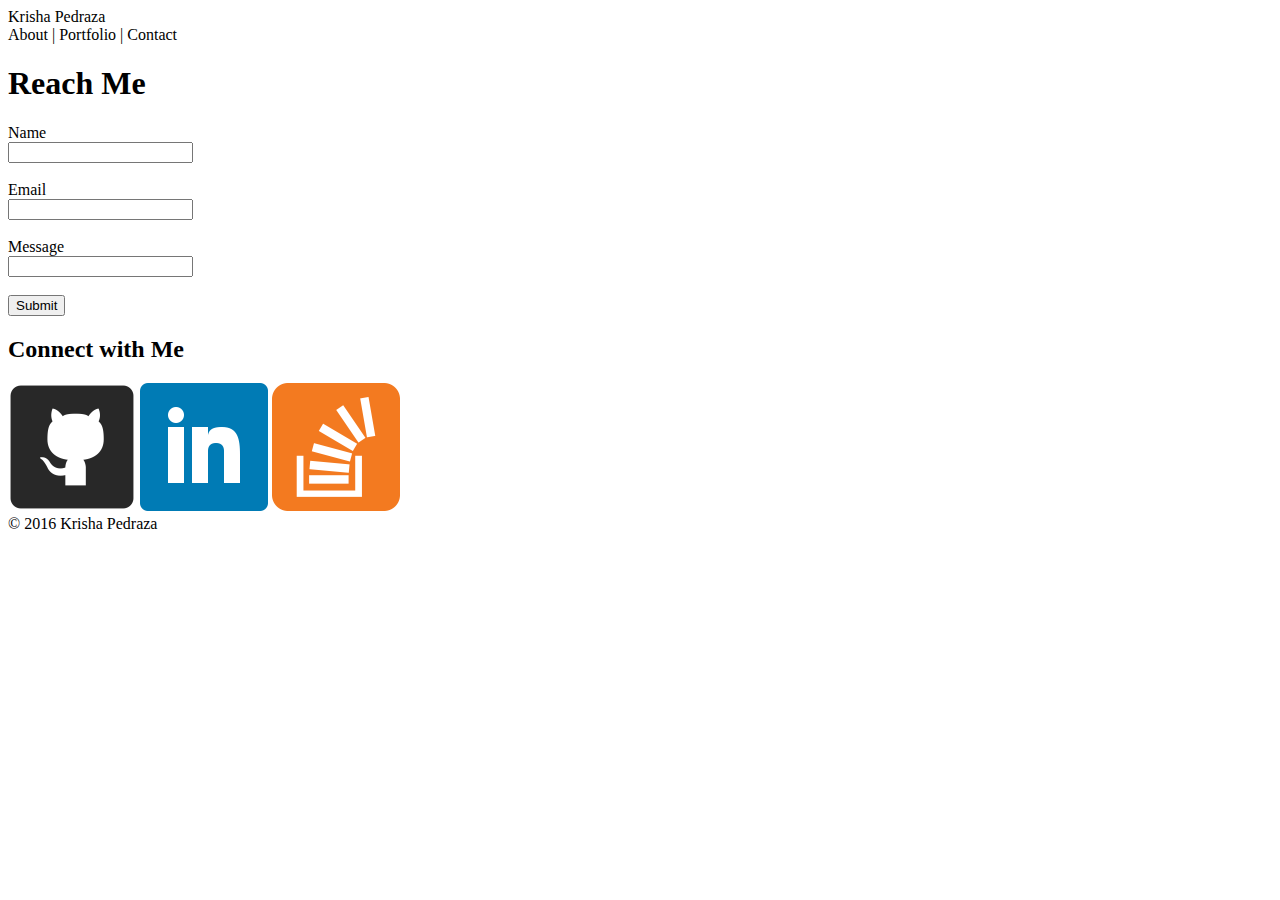
==== contact.html @ ba0fa30c "html validation" ====
<!DOCTYPE html>
<html lang="en">
<head>
	<meta charset="UTF-8">
	<title>Krisha Pedraza</title>
	<link rel="stylesheet" href="assets/style.css">
</head>
<body>

	<div id="top">
		<header id="name">Krisha Pedraza</header>
		<nav id="nav">
			About | Portfolio | Contact
		</nav>
	</div>

	<div id="content-background">

		<div id="contact-form">
			<h1>Reach Me</h1>
			<form>
				Name<br>
				<input type="text" name="name"><br><br>
				Email<br>
				<input type="text" name="email"><br><br>
				Message<br>
				<input type="text" name="message" id="message-box"><br><br>
				<input type="submit" value="Submit">
			</form>
		</div>

		<div id="social-media">
				<h2>Connect with Me</h2>
				<img src="assets/images/github.png" alt ="githug icon" class="icon">
				<img src="assets/images/linkedin.png" alt="linkedin icon" class="icon">
				<img src="assets/images/overflow.png" alt="overflow icon" class="icon">
		</div>

	</div>	

		<footer>&copy; 2016 Krisha Pedraza</footer>
	
</body>
</html>
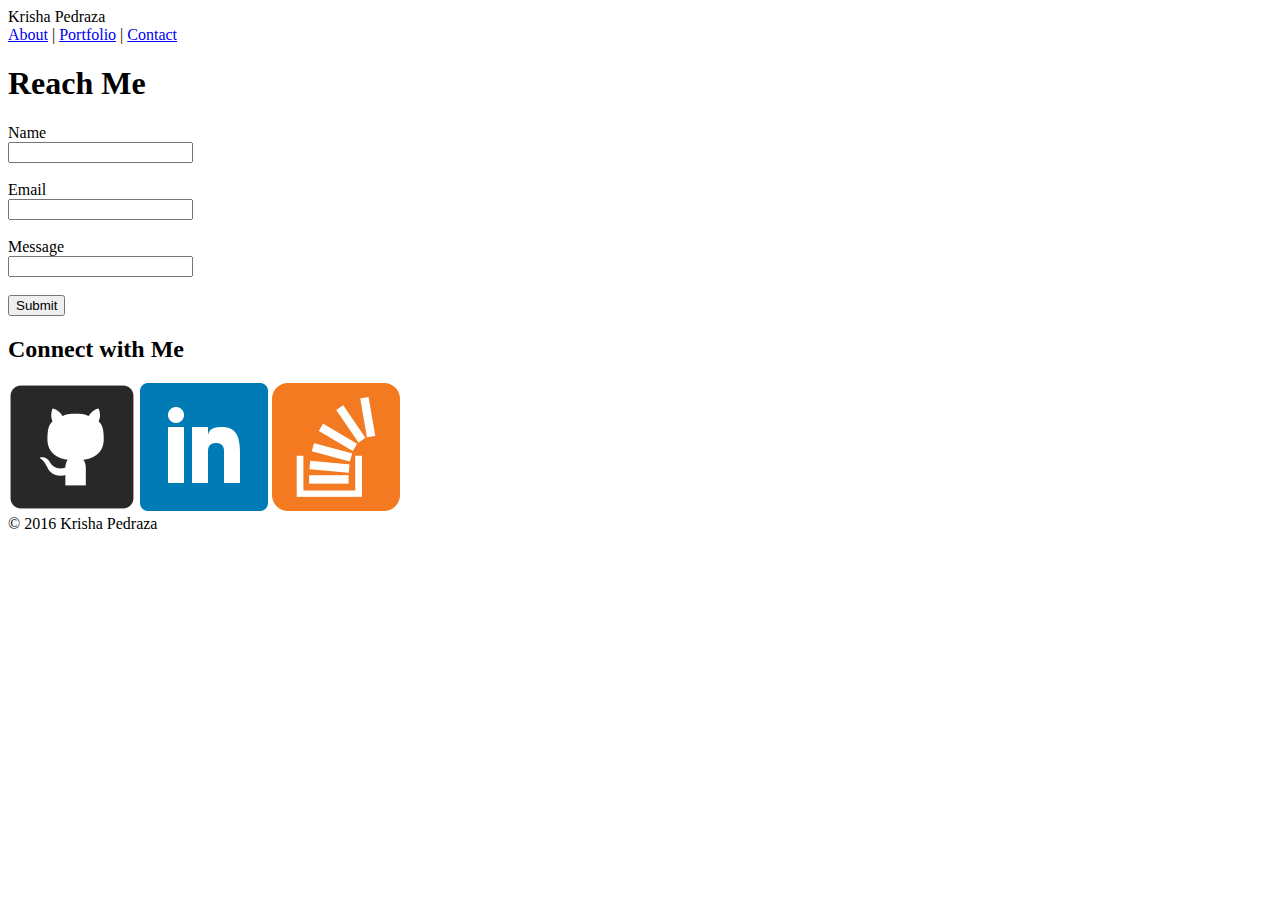
==== commit f0094c3b: "nav and icon html links" ====
--- a/contact.html
+++ b/contact.html
@@ -10,7 +10,7 @@
 	<div id="top">
 		<header id="name">Krisha Pedraza</header>
 		<nav id="nav">
-			About | Portfolio | Contact
+			<a href="index.html">About</a> | <a href="portfolio.html">Portfolio</a> | <a href="contact.html">Contact</a>
 		</nav>
 	</div>
 
@@ -31,9 +31,10 @@
 
 		<div id="social-media">
 				<h2>Connect with Me</h2>
-				<img src="assets/images/github.png" alt ="githug icon" class="icon">
-				<img src="assets/images/linkedin.png" alt="linkedin icon" class="icon">
-				<img src="assets/images/overflow.png" alt="overflow icon" class="icon">
+				<img src="assets/images/github.png" alt ="github icon" class="icon" href="https://github.com/KFPedraza">
+				<img src="assets/images/linkedin.png" alt="linkedin icon" class="icon" href="https://www.linkedin.com/in/krisha-pedraza-729783113
+">
+				<img src="assets/images/overflow.png" alt="overflow icon" class="icon" href="http://stackoverflow.com/users/6775625/kfpedraza">
 		</div>
 
 	</div>	
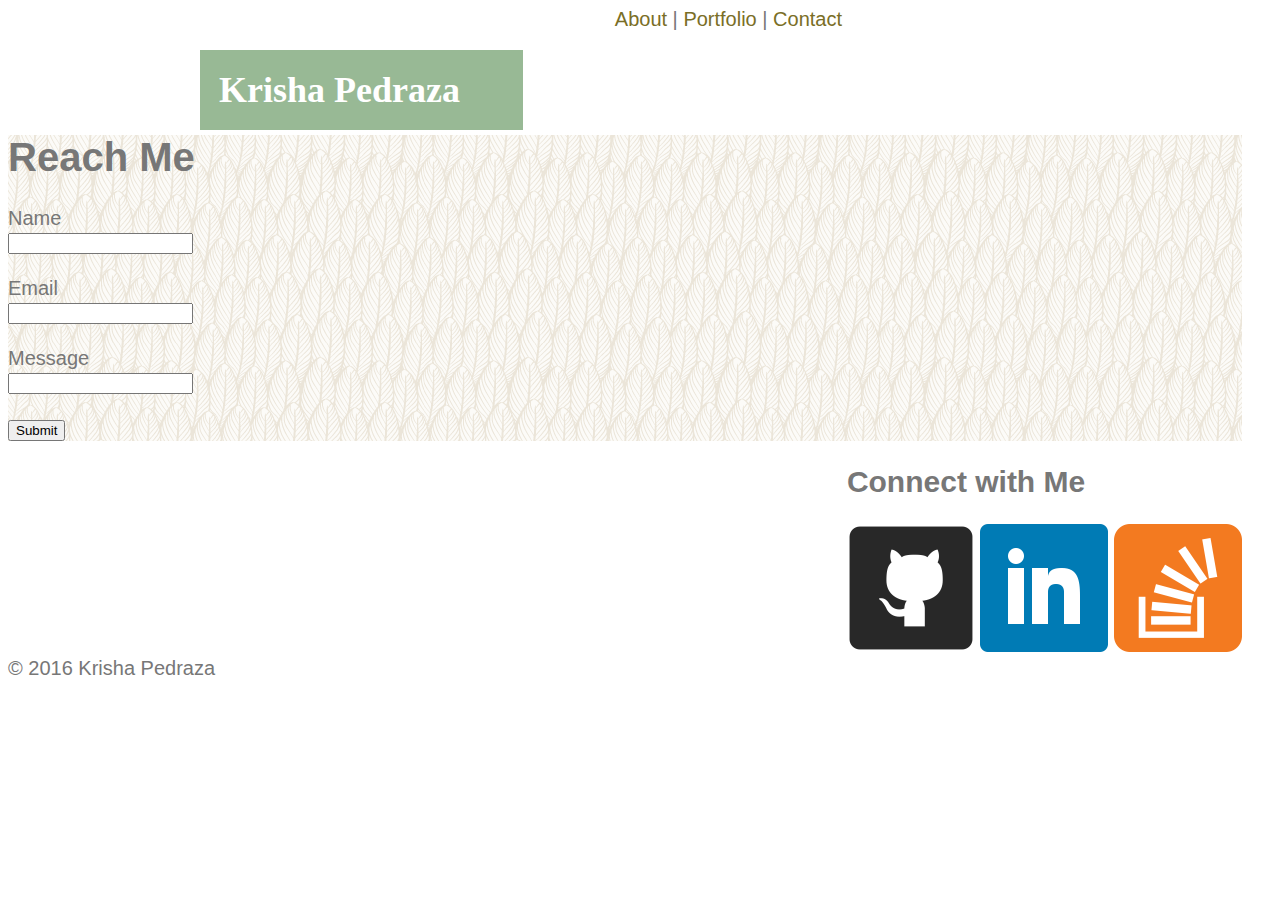
==== commit 4730ba6e: "a lot of things. fixed html image links, started overall css layout" ====
--- a/contact.html
+++ b/contact.html
@@ -3,13 +3,13 @@
 <head>
 	<meta charset="UTF-8">
 	<title>Krisha Pedraza</title>
-	<link rel="stylesheet" href="assets/style.css">
+	<link rel="stylesheet" href="assets/css/style.css">
 </head>
 <body>
 
-	<div id="top">
-		<header id="name">Krisha Pedraza</header>
-		<nav id="nav">
+	<div class="top">
+		<header>Krisha Pedraza</header>
+		<nav>
 			<a href="index.html">About</a> | <a href="portfolio.html">Portfolio</a> | <a href="contact.html">Contact</a>
 		</nav>
 	</div>
@@ -31,10 +31,9 @@
 
 		<div id="social-media">
 				<h2>Connect with Me</h2>
-				<img src="assets/images/github.png" alt ="github icon" class="icon" href="https://github.com/KFPedraza">
-				<img src="assets/images/linkedin.png" alt="linkedin icon" class="icon" href="https://www.linkedin.com/in/krisha-pedraza-729783113
-">
-				<img src="assets/images/overflow.png" alt="overflow icon" class="icon" href="http://stackoverflow.com/users/6775625/kfpedraza">
+				<a href="https://github.com/KFPedraza"><img src="assets/images/github.png" alt ="github icon" class="icon"></a>
+				<a href="https://www.linkedin.com/in/krisha-pedraza-729783113"><img src="assets/images/linkedin.png" alt="linkedin icon" class="icon"></a>
+				<a href="http://stackoverflow.com/users/6775625/kfpedraza"><img src="assets/images/overflow.png" alt="overflow icon" class="icon"></a>
 		</div>
 
 	</div>	
--- a/assets/css/style.css
+++ b/assets/css/style.css
@@ -0,0 +1,73 @@
+body {
+	color: #777777;
+	font-family: 'Arial', 'Helvetica Neue', 'Helvetica', sans-serif;
+	font-size: 20px;
+	padding-right: 30px;
+}
+#content-background {
+	background-image: url(../images/upfeathers.png);
+}
+.top {
+	background-color: white;
+	height: 100px;
+	margin-right: 200px;
+}
+header {
+	background-color: #98B995;
+	color: white;
+	width: 285px;
+	padding: 19px;
+	font-family: 'Georgia', Times, Times New Roman, serif;
+	font-size: 36px;
+	font-weight: bold;
+	position: absolute;
+	left: 200px;
+	top: 50px;
+}
+nav {
+	float: right;
+	font-family: 'Arial', 'Helvetica Neue', 'Helvetica', sans-serif;
+	display: inline;
+	padding-right: 200px;
+}
+a:link {
+	text-decoration: none;
+	color: #7A6E26;
+}
+a:hover {
+	color:;
+}
+a:visited {
+	color: gray;
+}
+#headshot {
+	float: right;
+	height: 200px;
+	width: 200px;
+	margin: 0px 60px 30px 40px;
+}
+#bio {
+	background-color: #FFF;
+	width: 50%;
+	border-top: #DDD;
+	line-height: 1.5;
+	margin-left: 200px;
+	margin-top: 100px;
+}
+#alaska {
+	clear: right;
+	float: left;
+	height: 280px;
+	width: 400px;
+	margin: 20px 40px 20px 20px;
+}
+#social-media {
+	float: right;
+}
+footer {
+	clear: both;
+}
+/*color palette from http://www.colourlovers.com/palette/4329847/Exculpator
+#98B995
+#7A6E26 olive
+*/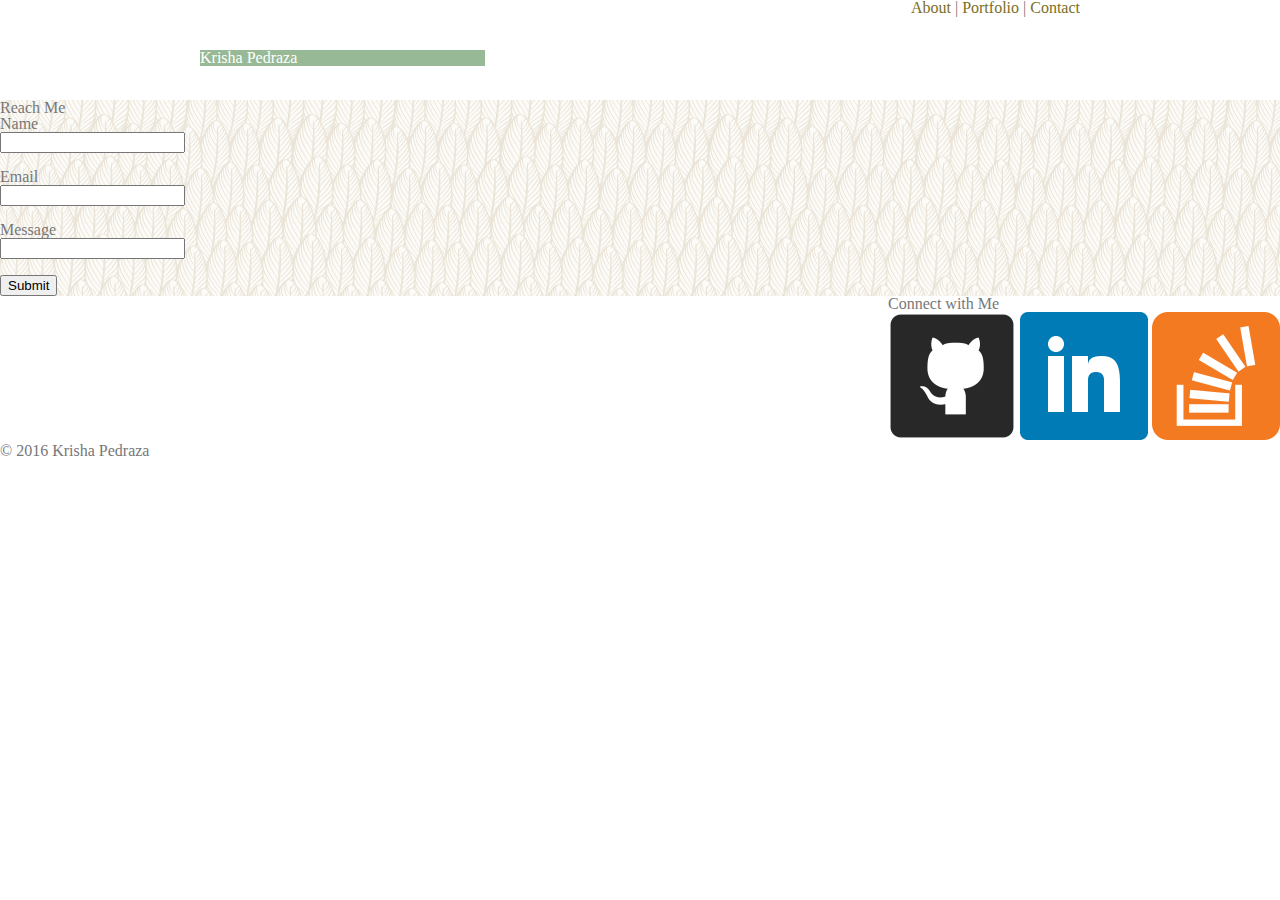
==== commit c29aa88d: "reset.css link in html files" ====
--- a/contact.html
+++ b/contact.html
@@ -4,6 +4,7 @@
 	<meta charset="UTF-8">
 	<title>Krisha Pedraza</title>
 	<link rel="stylesheet" href="assets/css/style.css">
+	<link rel="stylesheet" href="assets/css/reset.css">
 </head>
 <body>
 
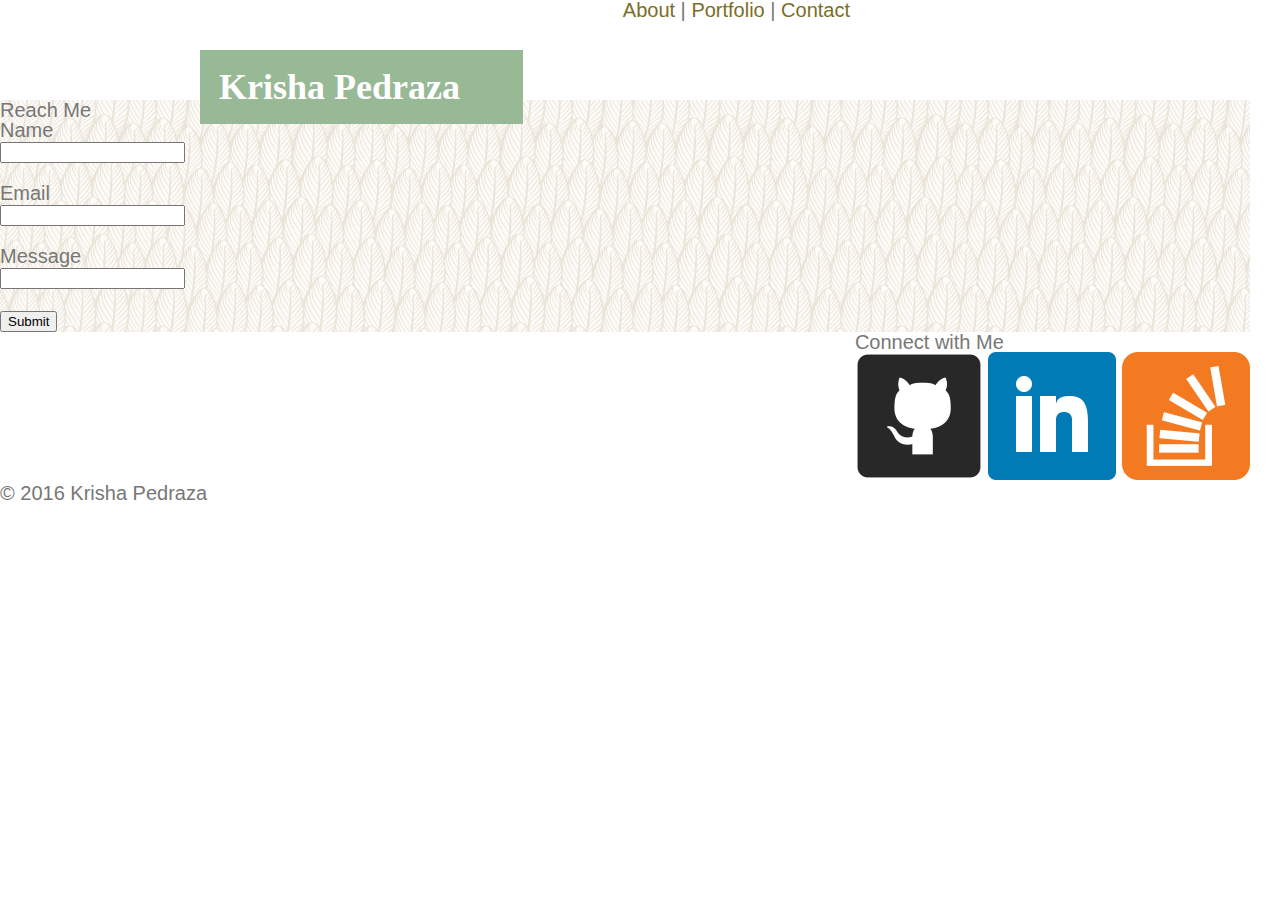
==== commit e586082e: "reset.css order inside html files" ====
--- a/contact.html
+++ b/contact.html
@@ -3,8 +3,8 @@
 <head>
 	<meta charset="UTF-8">
 	<title>Krisha Pedraza</title>
+	<link rel="stylesheet" href="assets/css/reset.css">
 	<link rel="stylesheet" href="assets/css/style.css">
-	<link rel="stylesheet" href="assets/css/reset.css">
 </head>
 <body>
 
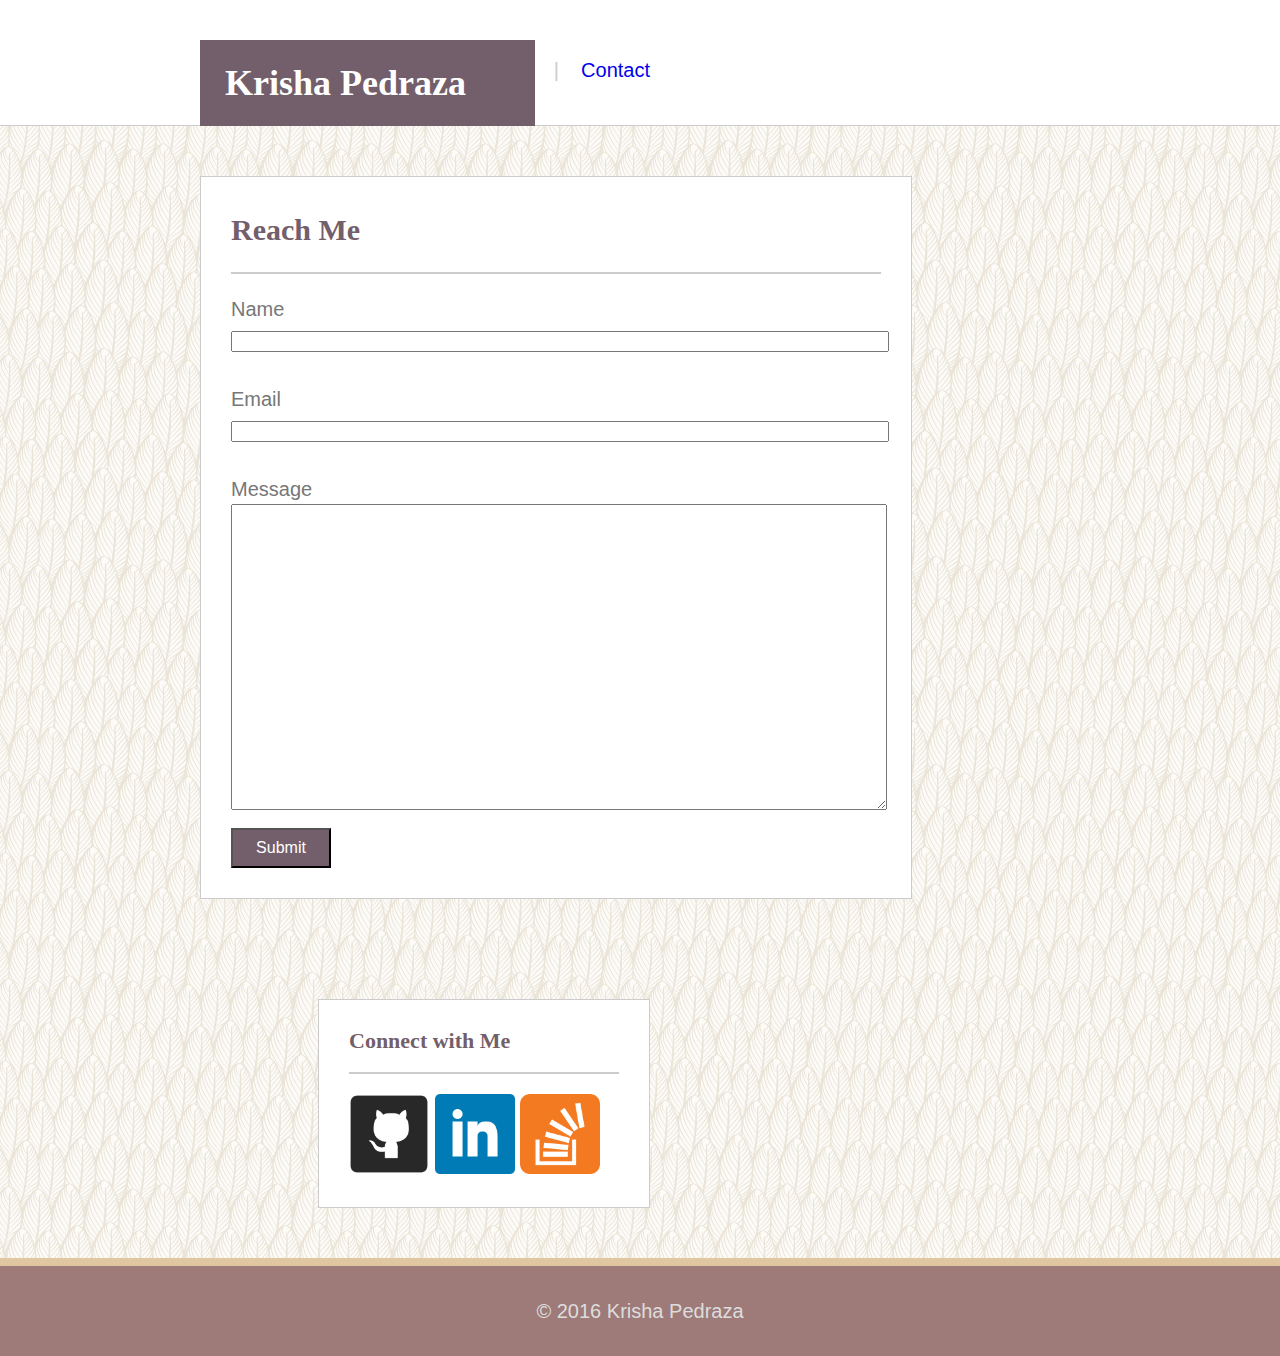
==== commit b91f3531: "remaining css positioning and colors as well as some html tweaks" ====
--- a/contact.html
+++ b/contact.html
@@ -11,30 +11,30 @@
 	<div class="top">
 		<header>Krisha Pedraza</header>
 		<nav>
-			<a href="index.html">About</a> | <a href="portfolio.html">Portfolio</a> | <a href="contact.html">Contact</a>
+			<a href="index.html">About</a>&nbsp;&nbsp;&nbsp; | &nbsp;&nbsp;&nbsp;<a href="portfolio.html">Portfolio</a>&nbsp;&nbsp;&nbsp; | &nbsp;&nbsp;&nbsp;<a href="contact.html">Contact</a>
 		</nav>
 	</div>
 
 	<div id="content-background">
 
-		<div id="contact-form">
+		<div class="main-content">
 			<h1>Reach Me</h1>
 			<form>
-				Name<br>
-				<input type="text" name="name"><br><br>
-				Email<br>
-				<input type="text" name="email"><br><br>
-				Message<br>
-				<input type="text" name="message" id="message-box"><br><br>
+				<label for="name">Name</label><br>
+				<input type="text" class="small-input" name="name" id="name" maxlength="40"><br><br>
+				<label for="email">Email</label><br>
+				<input type="text" class="small-input" name="email" id="email" maxlength="40"><br><br>
+				<label for="message">Message</label><br>
+				<textarea class="large-input" name="message" id="message" maxlength="600"></textarea>
 				<input type="submit" value="Submit">
 			</form>
 		</div>
 
-		<div id="social-media">
+		<div id="sidebar">
 				<h2>Connect with Me</h2>
-				<a href="https://github.com/KFPedraza"><img src="assets/images/github.png" alt ="github icon" class="icon"></a>
-				<a href="https://www.linkedin.com/in/krisha-pedraza-729783113"><img src="assets/images/linkedin.png" alt="linkedin icon" class="icon"></a>
-				<a href="http://stackoverflow.com/users/6775625/kfpedraza"><img src="assets/images/overflow.png" alt="overflow icon" class="icon"></a>
+				<a href="https://github.com/KFPedraza" target="_blank"><img src="assets/images/github.png" alt ="github icon" class="icon"></a>
+				<a href="https://www.linkedin.com/in/krisha-pedraza-729783113" target="_blank"><img src="assets/images/linkedin.png" alt="linkedin icon" class="icon"></a>
+				<a href="http://stackoverflow.com/users/6775625/kfpedraza" target="_blank"><img src="assets/images/overflow.png" alt="overflow icon" class="icon"></a>
 		</div>
 
 	</div>	
--- a/assets/css/style.css
+++ b/assets/css/style.css
@@ -1,73 +1,179 @@
+html {
+	width: 100%;
+}
 body {
 	color: #777777;
 	font-family: 'Arial', 'Helvetica Neue', 'Helvetica', sans-serif;
 	font-size: 20px;
-	padding-right: 30px;
+	width: 100%;
 }
 #content-background {
 	background-image: url(../images/upfeathers.png);
+	width: 100%;
+	overflow: hidden;
 }
 .top {
 	background-color: white;
-	height: 100px;
+	height: 125px;
 	margin-right: 200px;
+	width: 100%;
+	border-style: solid;
+	border-width: 0px 0px 0.5px 0px;
+	border-color: #CCC;
 }
 header {
-	background-color: #98B995;
+	background-color: #735F6B;
 	color: white;
 	width: 285px;
-	padding: 19px;
+	padding: 25px;
 	font-family: 'Georgia', Times, Times New Roman, serif;
 	font-size: 36px;
 	font-weight: bold;
 	position: absolute;
 	left: 200px;
-	top: 50px;
+	top: 40px;
 }
 nav {
 	float: right;
 	font-family: 'Arial', 'Helvetica Neue', 'Helvetica', sans-serif;
-	display: inline;
-	padding-right: 200px;
+	padding-right: 630px;
+	padding-top: 60px;
+	color: #CCC;
+}
+h1 {
+	color: #735F6B;
+	font-size: 30px;
+	font-family: 'Georgia', Times, Times New Roman, serif;
+	font-weight: bold;
+	height: 65px;
+	border-style: solid;
+	border-width: 0px 0px 2px 0px;
+	border-color: #CCC;
+	margin-bottom: 20px;
+}
+h2 {
+	color: #735F6B;
+	font-size: 22px;
+	font-family: 'Georgia', Times, Times New Roman, serif;
+	font-weight: bold;
+	border-style: solid;
+	border-width: 0px 0px 2px 0px;
+	border-color: #CCC;
+	margin-bottom: 20px;
+	padding-bottom: 20px;
 }
 a:link {
 	text-decoration: none;
-	color: #7A6E26;
 }
 a:hover {
-	color:;
+	color: #43333D;
 }
 a:visited {
-	color: gray;
+	color: #9E7B79;
+}
+ul {
+	list-style-type: square;
+	margin-left: 15px;
 }
 #headshot {
 	float: right;
 	height: 200px;
 	width: 200px;
-	margin: 0px 60px 30px 40px;
+	margin: 0px 40px 30px 40px;
 }
-#bio {
+.main-content {
 	background-color: #FFF;
-	width: 50%;
 	border-top: #DDD;
+	width: 650px;
 	line-height: 1.5;
 	margin-left: 200px;
-	margin-top: 100px;
+	margin-top: 50px;
+	margin-bottom: 50px;
+	float: left;
+	padding: 30px;
+	border-style: solid;
+	border-width: 0.5px;
+	border-color: #CCC;
 }
 #alaska {
-	clear: right;
 	float: left;
 	height: 280px;
 	width: 400px;
-	margin: 20px 40px 20px 20px;
+	margin: 20px 20px 20px 20px;
 }
-#social-media {
+#sidebar {
+	background-color: #FFF;
+	width: 270px;
+	padding: 30px;
 	float: right;
+	margin-right: 630px;
+	margin-top: 50px;
+	margin-bottom: 50px;
+	border-style: solid;
+	border-width: 0.5px;
+	border-color: #CCC;
+}
+.icon {
+	height: 80px;
+	width: 80px;
+}
+.placeholder-image {
+	width: 300px;
+	height: 175px;
+	margin-right: 20px;
+	margin-bottom: 50px;
+	float: left;
+}
+.portfolio-label
+{
+	font-family: 'Georgia', Times, Times New Roman, serif;
+	font-size: 22px;
+	background-color: #8B7578;
+	color: #FFF;
+	text-align: center;
+	width: 300px;
+	height: 40px;
+	position: absolute;
+	left: 0%;
+	top: 80%;
+}
+.relative {
+	width: 300px;
+	height: 150px;
+	margin-right: 20px;
+	margin-bottom: 50px;
+	float: left;
+	position: relative;
+}
+.small-input {
+	width: 650px;
+}
+.large-input {
+	width: 650px;
+	height: 300px;
+	margin-bottom: 10px;
+}
+input[type=submit] {
+	background-color: #735F6B;
+	color: #FFF;
+	font-size: 16px;
+	width: 100px;
+	height: 40px;
 }
 footer {
 	clear: both;
+	text-align: center;
+	width: 100%;
+	padding-top: 35px;
+	padding-bottom: 35px;
+	background-color: #9E7B79;
+	color: #ddd;
+	border-style: solid;
+	border-width: 8px 0px 0px 0px;
+	border-color: #E0C6A1;
 }
-/*color palette from http://www.colourlovers.com/palette/4329847/Exculpator
-#98B995
-#7A6E26 olive
+
+/*
+color palette from
+http://www.colourlovers.com/palette/4331030/Karijini_Purple
 */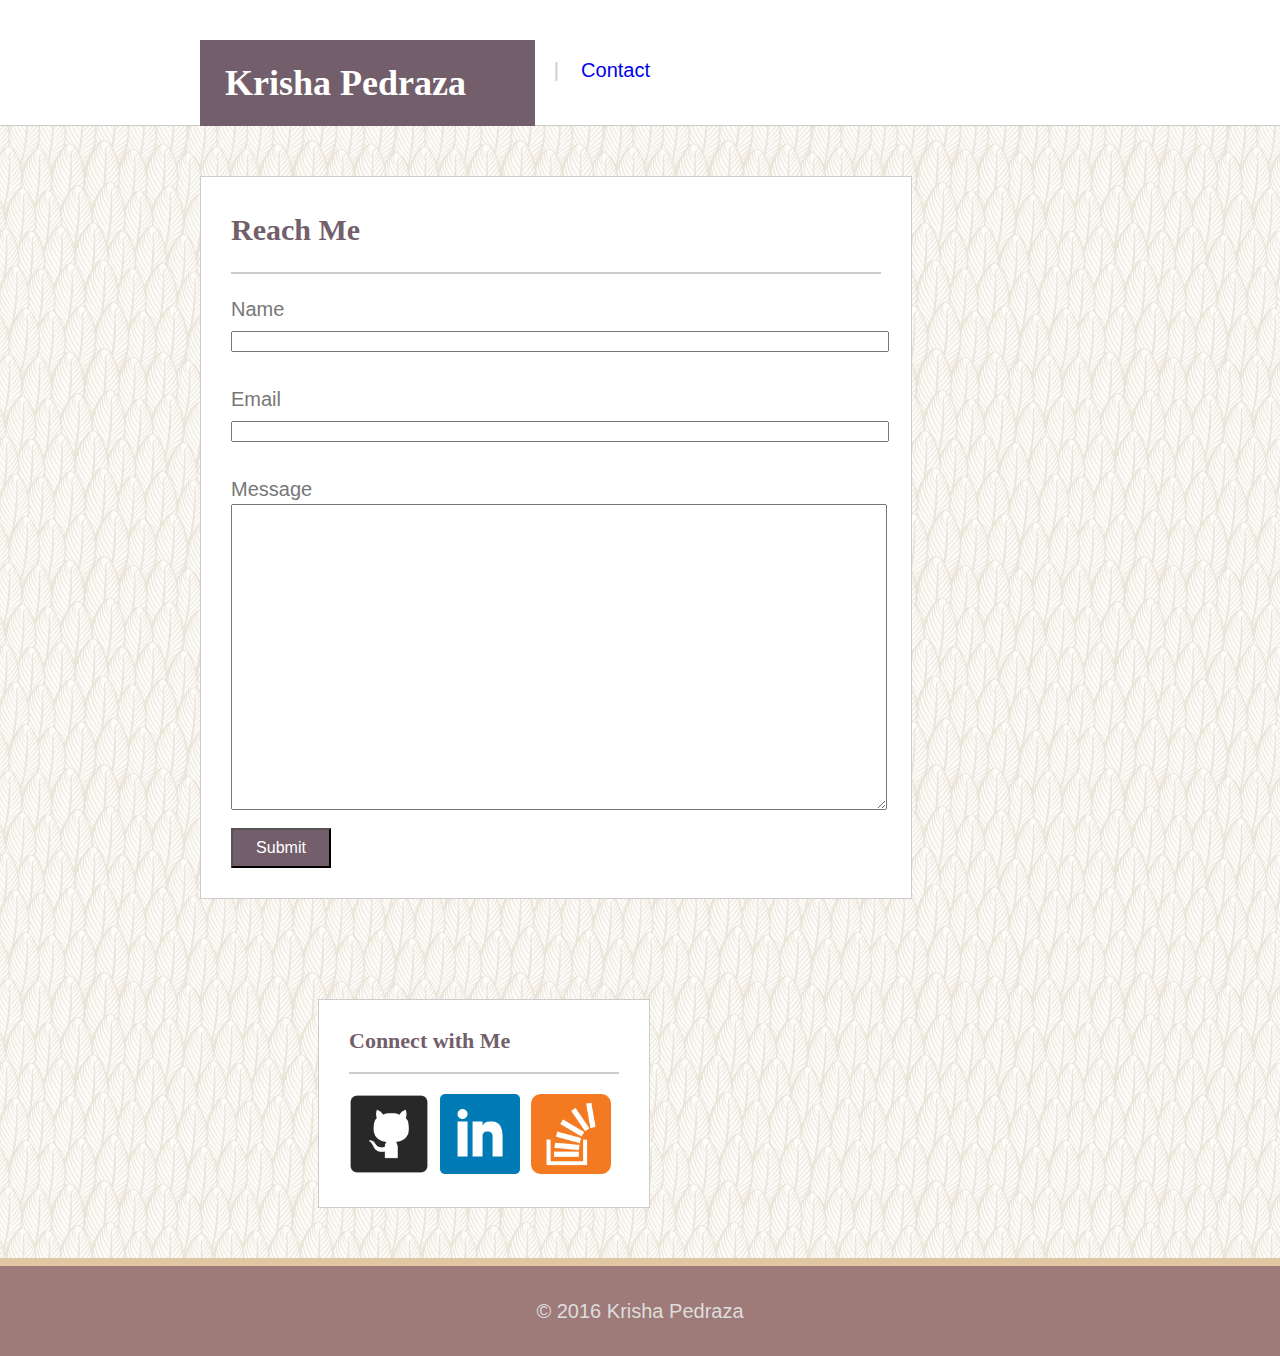
==== commit b35fe09a: "sidebar spacing" ====
--- a/contact.html
+++ b/contact.html
@@ -31,10 +31,15 @@
 		</div>
 
 		<div id="sidebar">
-				<h2>Connect with Me</h2>
-				<a href="https://github.com/KFPedraza" target="_blank"><img src="assets/images/github.png" alt ="github icon" class="icon"></a>
-				<a href="https://www.linkedin.com/in/krisha-pedraza-729783113" target="_blank"><img src="assets/images/linkedin.png" alt="linkedin icon" class="icon"></a>
-				<a href="http://stackoverflow.com/users/6775625/kfpedraza" target="_blank"><img src="assets/images/overflow.png" alt="overflow icon" class="icon"></a>
+			<h2>Connect with Me</h2>
+				<a href="https://github.com/KFPedraza" target="_blank">
+				<img src="assets/images/github.png" alt ="github icon" class="icon"></a>&nbsp;
+
+				<a href="https://www.linkedin.com/in/krisha-pedraza-729783113" target="_blank">
+				<img src="assets/images/linkedin.png" alt="linkedin icon" class="icon"></a>&nbsp;
+
+				<a href="http://stackoverflow.com/users/6775625/kfpedraza" target="_blank">
+				<img src="assets/images/overflow.png" alt="overflow icon" class="icon"></a>
 		</div>
 
 	</div>	
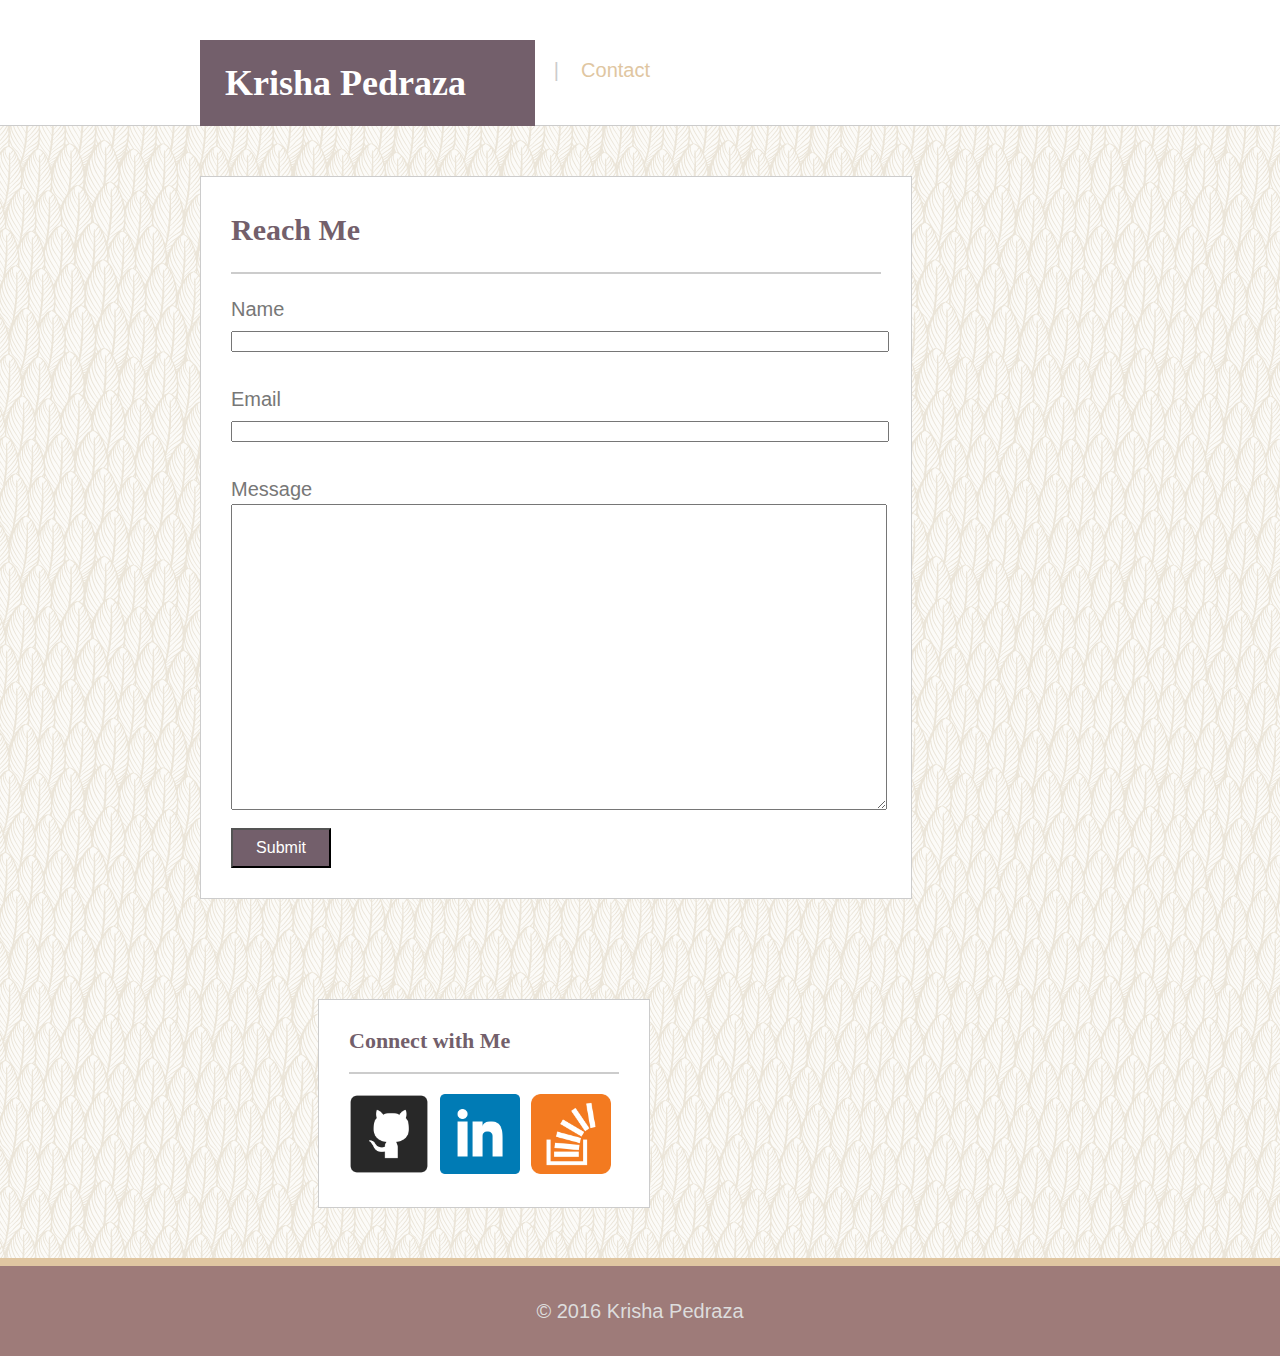
==== commit a01246f0: "i only changed one file" ====
--- a/contact.html
+++ b/contact.html
@@ -2,6 +2,7 @@
 <html lang="en">
 <head>
 	<meta charset="UTF-8">
+	<meta name="viewport" content="width=device-width, initial-scale=1.0">
 	<title>Krisha Pedraza</title>
 	<link rel="stylesheet" href="assets/css/reset.css">
 	<link rel="stylesheet" href="assets/css/style.css">
--- a/assets/css/style.css
+++ b/assets/css/style.css
@@ -64,6 +64,7 @@
 }
 a:link {
 	text-decoration: none;
+	color: #E0C6A1;
 }
 a:hover {
 	color: #43333D;
